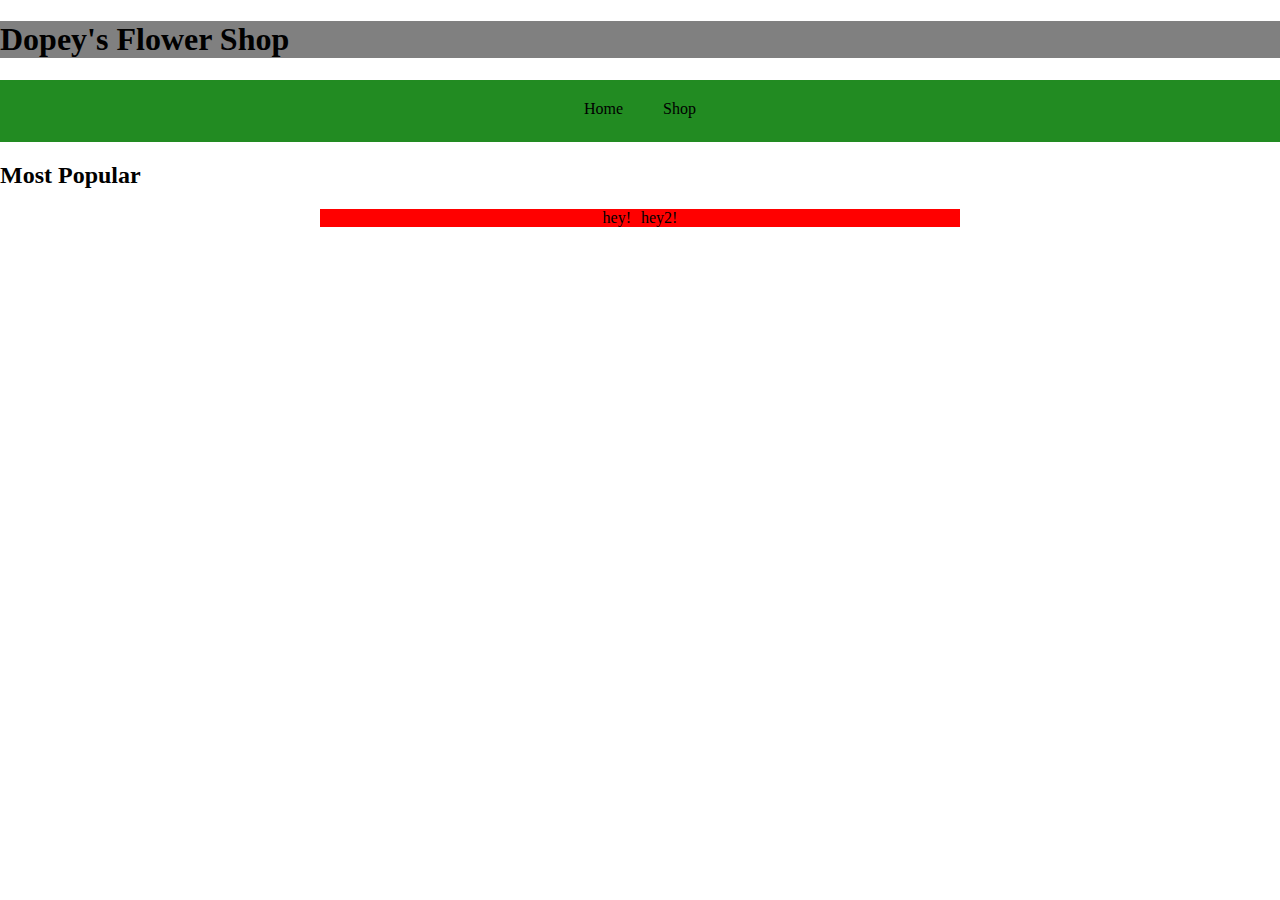
==== index.html @ 06262af2 "Add files via upload" ====
<!DOCTYPE HTML>
<html>
	<head>
		<title>Dopey's Flower Shop</title>
		<link rel="stylesheet" href="main.css">
	</head>
	
	<header>
		<h1>Dopey's Flower Shop</h1>
	</header>
	
	<nav id="sticky">
		<div>
			<ul>
				<li><a href="index.html">Home</a></li>
				<li><a href="shop.html">Shop</a></li>
			</ul>
		</div>
	</nav>
	
	<body>
		<h2>Most Popular</h2>
		<div class="display-showcase">
			<p1>hey!</p1>
			<p1>hey2!</p1>
		</div>
	</body>
	
	<footer>
	</footer>
</html>
---- main.css ----
header {
	background-color: grey;
	margin: 0px;
}

nav {
	padding: 0px;
	margin: 0px;
}
nav > div > ul > li {
	display: inline;
	text-align: center;
} 

nav > div > ul {
	display: inline-block;
	list-style-type: none;
	margin: 0;
	padding: 0;
	background-color: forestgreen;
}

nav > div {
	text-align: center;
	background-color: forestgreen;
}

nav > div > ul > li {
	float: left;
}

#sticky {
	position: sticky;
	top: 0;
}

nav > div > ul > li a {
  display: block;
  color: black;
  padding: 20px;
  text-decoration: none;
  text-align: center;
}

nav > div > ul > li a:hover {
  background-color: green;
  color: white;
}

body {
    padding: 0;
    margin: 0;
}

.display-showcase {
	background-color: red;
	display: inline-grid;
	margin: auto;
	width: 50%;
	display: flex;
	justify-content: center;
	column-gap: 10px;
}
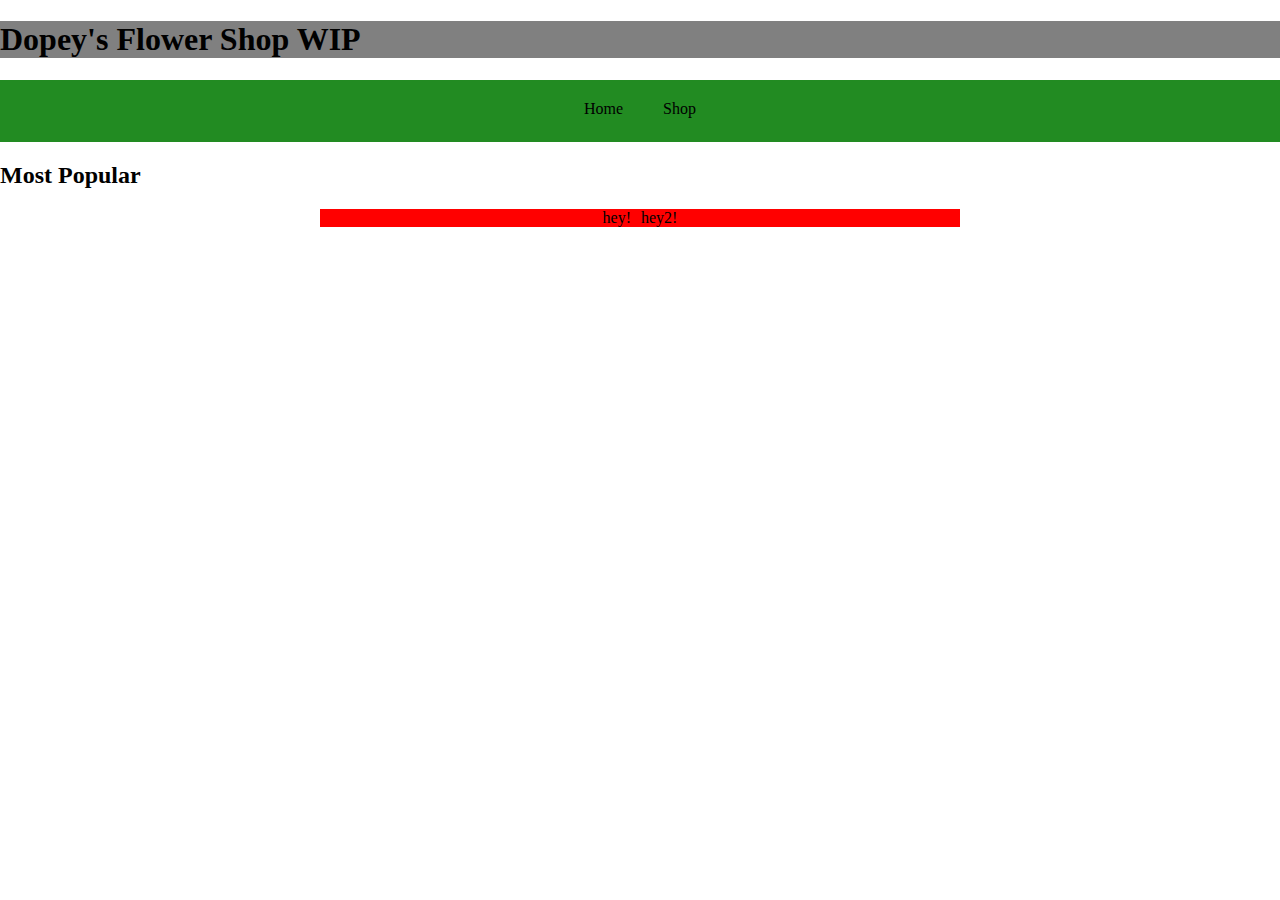
==== commit fcc63e81: "added wip to title and header" ====
--- a/index.html
+++ b/index.html
@@ -1,12 +1,12 @@
 <!DOCTYPE HTML>
 <html>
 	<head>
-		<title>Dopey's Flower Shop</title>
+		<title>Dopey's Flower Shop WIP</title>
 		<link rel="stylesheet" href="main.css">
 	</head>
 	
 	<header>
-		<h1>Dopey's Flower Shop</h1>
+		<h1>Dopey's Flower Shop WIP</h1>
 	</header>
 	
 	<nav id="sticky">
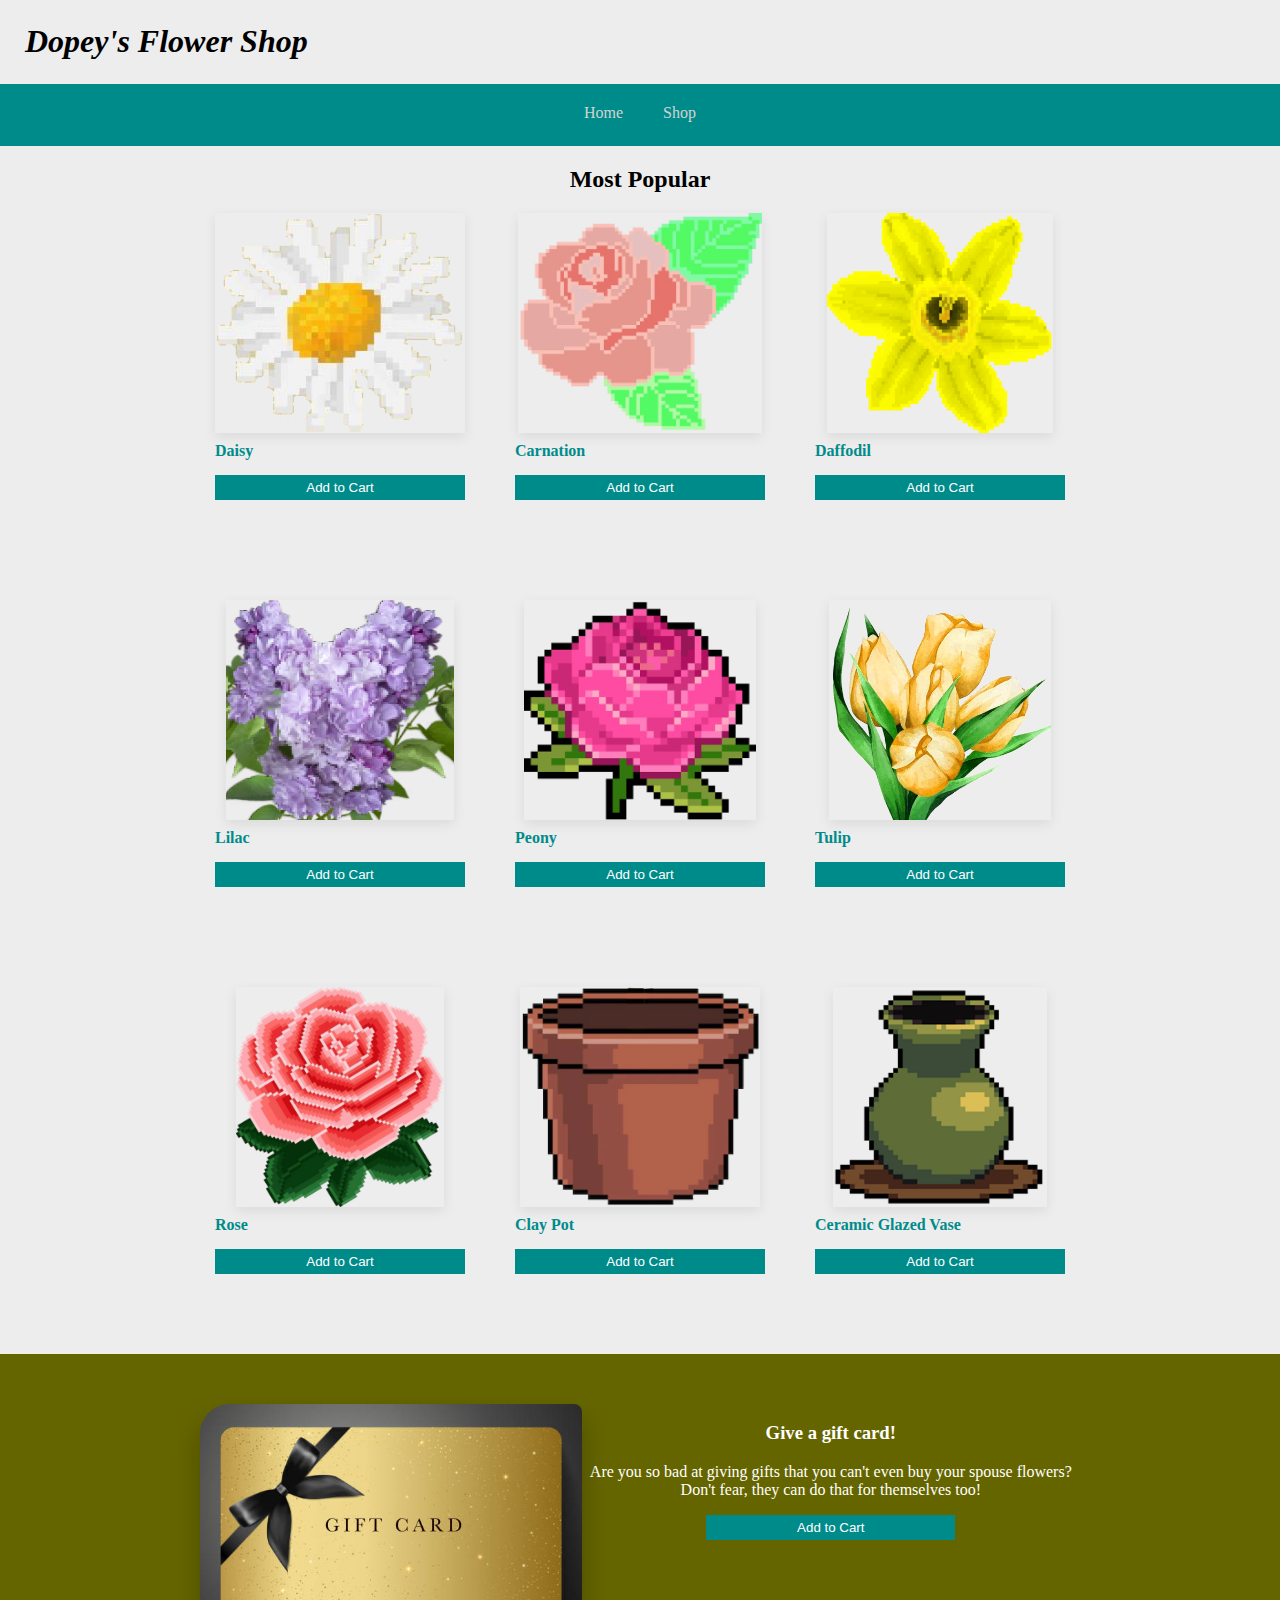
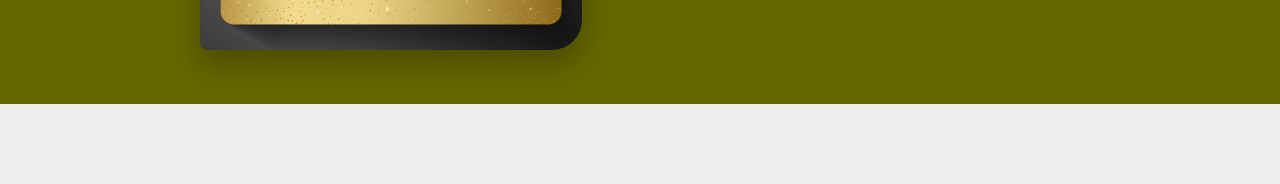
==== commit 97c70982: "Add files via upload" ====
--- a/index.html
+++ b/index.html
@@ -1,15 +1,15 @@
 <!DOCTYPE HTML>
 <html>
 	<head>
-		<title>Dopey's Flower Shop WIP</title>
+		<title>Dopey's Flower Shop</title>
 		<link rel="stylesheet" href="main.css">
 	</head>
 	
 	<header>
-		<h1>Dopey's Flower Shop WIP</h1>
+		<h1>Dopey's Flower Shop</h1>
 	</header>
 	
-	<nav id="sticky">
+	<nav class="sticky">
 		<div>
 			<ul>
 				<li><a href="index.html">Home</a></li>
@@ -19,10 +19,72 @@
 	</nav>
 	
 	<body>
-		<h2>Most Popular</h2>
+		<h2 class="display-header">Most Popular</h2>
 		<div class="display-showcase">
-			<p1>hey!</p1>
-			<p1>hey2!</p1>
+			<div class="product">
+				<img src="resources/daisy.png">
+					<div class="label"><p1>Daisy</p1></div>
+				<button>Add to Cart</button>
+			</div>
+			
+			<div class="product">
+				<img src="resources/carnation.png">
+					<div class="label"><p1>Carnation</p1></div>
+				<button>Add to Cart</button>
+			</div>
+			
+			<div class="product">
+				<img src="resources/daffodil.png">
+					<div class="label"><p1>Daffodil</p1></div>
+				<button>Add to Cart</button>
+			</div>
+			
+			<div class="product">
+				<img src="resources/lilac.png">
+					<div class="label"><p1>Lilac</p1></div>
+				<button>Add to Cart</button>
+			</div>
+			
+			<div class="product">
+				<img src="resources/peony.png">
+					<div class="label"><p1>Peony</p1></div>
+				<button>Add to Cart</button>
+			</div>
+			
+			<div class="product">
+				<img src="resources/tulip.png">
+					<div class="label"><p1>Tulip</p1></div>
+				<button>Add to Cart</button>
+			</div>
+			
+			<div class="product">
+				<img src="resources/rose.png">
+					<div class="label"><p1>Rose</p1></div>
+				<button>Add to Cart</button>
+			</div>
+			
+			<div class="product">
+				<img src="resources/pot.png">
+					<div class="label"><p1>Clay Pot</p1></div>
+				<button>Add to Cart</button>
+			</div>
+			
+			<div class="product">
+				<img src="resources/vase.png">
+					<div class="label"><p1>Ceramic Glazed Vase</p1></div>
+				<button>Add to Cart</button>
+			</div>
+		</div>
+		
+		<div class="giftcard">
+			<div>
+				<img src="resources/gift-card.jpg">
+			</div>
+			<div>
+			<h3>Give a gift card!</h3>
+				<p>Are you so bad at giving gifts that you can't even buy your spouse flowers? Don't fear, they can do that for themselves too!</p>
+				<button type="button">Add to Cart</button>
+			<div>
 		</div>
 	</body>
 	
--- a/main.css
+++ b/main.css
@@ -1,63 +1,146 @@
 header {
-	background-color: grey;
-	margin: 0px;
+	padding: 2px 25px;
+	font-family: papyrus;
+	font-style: italic;
 }
-
-nav {
-	padding: 0px;
-	margin: 0px;
-}
-nav > div > ul > li {
-	display: inline;
-	text-align: center;
-} 
 
 nav > div > ul {
 	display: inline-block;
 	list-style-type: none;
 	margin: 0;
 	padding: 0;
-	background-color: forestgreen;
 }
 
 nav > div {
 	text-align: center;
-	background-color: forestgreen;
+	background-color: darkcyan;
 }
 
 nav > div > ul > li {
 	float: left;
 }
 
-#sticky {
+.sticky {
+	position: -webkit-sticky;
 	position: sticky;
 	top: 0;
+	z-index: 1
 }
 
 nav > div > ul > li a {
   display: block;
-  color: black;
+  color: lightgrey;
   padding: 20px;
   text-decoration: none;
   text-align: center;
 }
 
 nav > div > ul > li a:hover {
-  background-color: green;
-  color: white;
+  background-color: lightseagreen;
+  color: white
+}
+
+h2 {
+	padding: 0px 25px;
+	text-align: center;
 }
 
 body {
     padding: 0;
     margin: 0;
+	background-color: #ededed;
+	font-family: verdana;
 }
 
 .display-showcase {
-	background-color: red;
-	display: inline-grid;
+	display: grid;
 	margin: auto;
+	max-width: 66%;
+	justify-content: center;
+	gap: 100px 50px;
+	grid-template-columns: auto auto auto;
+	margin-bottom: 80px;
+}
+
+.product:hover {
+	transform: scale(1.005);
+}
+
+.product {
+	width: 250px;
+	display: inline-block;
+	margin: auto;
+	text-align: center;
+	height: auto;
+}
+.product button {
+	background-color: darkcyan;
+	color: white;
+	width: 100%;
+	padding: 5px;
+	margin-top: 10px;
+	border: none;
+}
+button:hover {
+	background-color: darkgrey;
+	cursor: pointer;
+}
+
+.product img {
+	max-width: 100%;
+	height: 220px;
+	box-shadow: rgba(0, 0, 0, 0.08) 0px 4px 12px;
+}
+
+.product p1 {
+	color: darkcyan;
+	font-weight: bold;
+}
+
+.label {
+	text-align: left;
+	margin: 5px 0px;
+}
+
+@media screen and (max-width: 1000px) {
+    .display-showcase {
+        grid-template-columns: auto auto;
+    }
+}
+
+@media screen and (max-width: 600px) {
+    .display-showcase {
+        grid-template-columns: auto;
+    }
+}
+
+.giftcard {
+	margin: 20px 0px;
+	background-color: #656500;
+	height: auto;
+	display: flex;
+	padding: 50px 200px;
+	text-align: center;
+	justify-content: center;
+	color: white;
+	margin-bottom: 80px;
+}
+.giftcard img {
+	max-width: 100%;
+	margin-right: 50px;
+	border-radius: 30px 8px;
+	box-shadow: rgba(0, 0, 0, 0.25) 0px 14px 28px;
+}
+
+.giftcard button {
+	background-color: darkcyan;
+	border: none;
+	color: white;
+	padding: 5px;
 	width: 50%;
-	display: flex;
-	justify-content: center;
-	column-gap: 10px;
-}+}
+
+.giftcard button:hover {
+	background-color: darkgrey;
+}
+		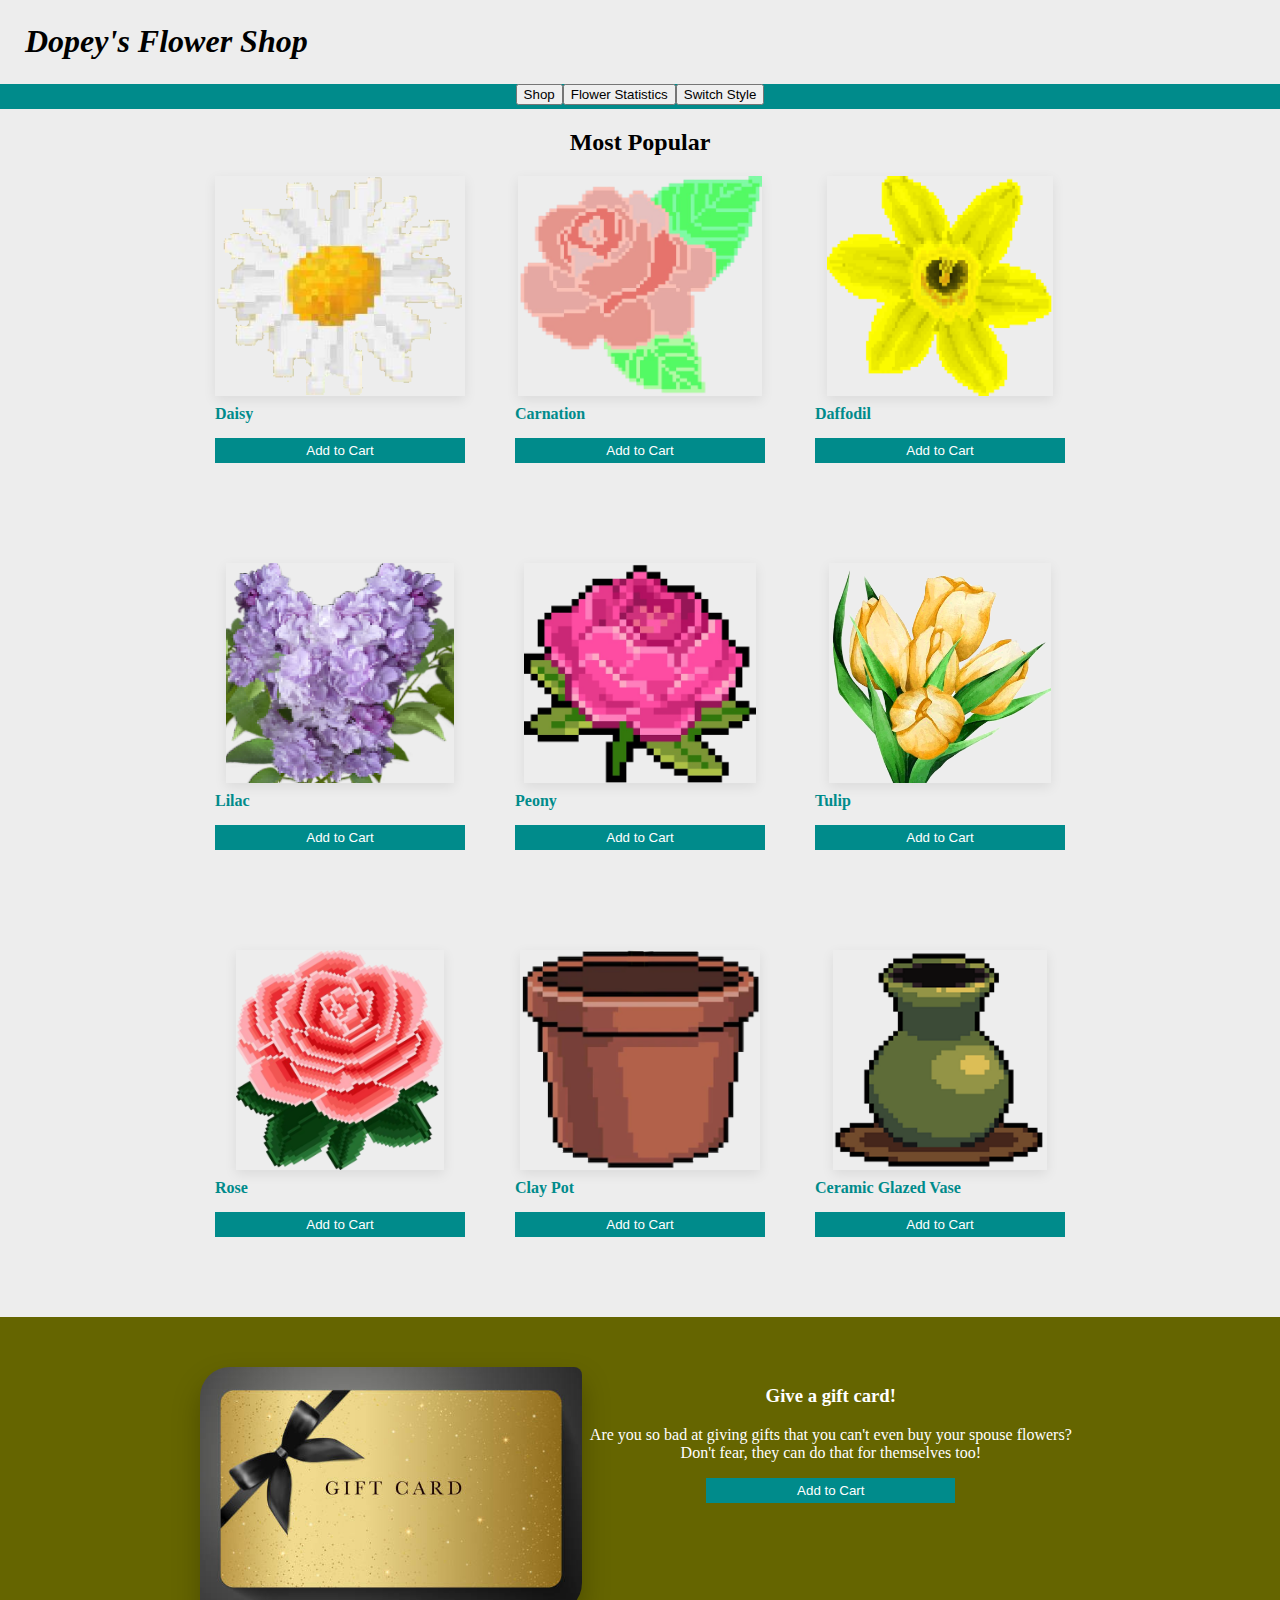
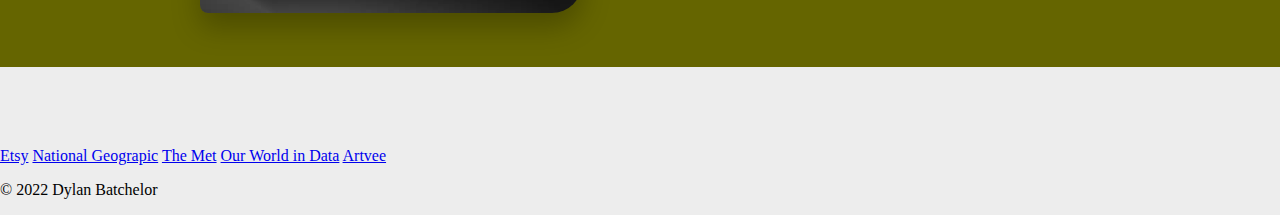
==== commit 9c252030: "Update index.html" ====
--- a/index.html
+++ b/index.html
@@ -1,9 +1,23 @@
 <!DOCTYPE HTML>
 <html>
 	<head>
-		<title>Dopey's Flower Shop</title>
-		<link rel="stylesheet" href="main.css">
+		<title>Dopey's Flower Shop Landing Page</title>
+		<link id='csslink' rel="stylesheet" href="main.css" />
 	</head>
+	
+	<script>
+	    function toggleCSS() {
+          // Obtains the <link> element that links to the css (by using its id).
+          var currentCSS = document.getElementById('csslink');
+
+          // Change the value of href attribute to change the css file.
+          if (currentCSS.getAttribute('href') == 'main.css') {
+            currentCSS.setAttribute('href', 'alternate.css');
+          } else {
+            currentCSS.setAttribute('href', 'main.css');
+          }
+      }
+  </script>
 	
 	<header>
 		<h1>Dopey's Flower Shop</h1>
@@ -12,82 +26,94 @@
 	<nav class="sticky">
 		<div>
 			<ul>
-				<li><a href="index.html">Home</a></li>
-				<li><a href="shop.html">Shop</a></li>
+				<li><button onclick="location.href = 'index.html';"class="navbutton">Shop</button></li>
+				<li><button onclick="location.href = 'flowerstats.html';"class="navbutton">Flower Statistics</button></li>
+				<li><button onclick="toggleCSS()" class="navbutton">Switch Style</button></li>
 			</ul>
 		</div>
 	</nav>
 	
 	<body>
-		<h2 class="display-header">Most Popular</h2>
+		<h2>Most Popular</h2>
 		<div class="display-showcase">
 			<div class="product">
-				<img src="resources/daisy.png">
+				<img src="resources/daisy.png" alt="image of daisy">
 					<div class="label"><p1>Daisy</p1></div>
-				<button>Add to Cart</button>
+				<button onclick="location.href = 'purgatory.html';">Add to Cart</button>
 			</div>
 			
 			<div class="product">
-				<img src="resources/carnation.png">
+				<img src="resources/carnation.png" alt="image of carnation">
 					<div class="label"><p1>Carnation</p1></div>
-				<button>Add to Cart</button>
+				<button onclick="location.href = 'purgatory.html';">Add to Cart</button>
 			</div>
 			
 			<div class="product">
-				<img src="resources/daffodil.png">
+				<img src="resources/daffodil.png" alt="image of daffodil">
 					<div class="label"><p1>Daffodil</p1></div>
-				<button>Add to Cart</button>
+				<button onclick="location.href = 'purgatory.html';">Add to Cart</button>
 			</div>
 			
 			<div class="product">
-				<img src="resources/lilac.png">
+				<img src="resources/lilac.png" alt="image of lilac">
 					<div class="label"><p1>Lilac</p1></div>
-				<button>Add to Cart</button>
+				<button onclick="location.href = 'purgatory.html';">Add to Cart</button>
 			</div>
 			
 			<div class="product">
-				<img src="resources/peony.png">
+				<img src="resources/peony.png" alt="image of peony">
 					<div class="label"><p1>Peony</p1></div>
-				<button>Add to Cart</button>
+				<button onclick="location.href = 'purgatory.html';">Add to Cart</button>
 			</div>
 			
 			<div class="product">
-				<img src="resources/tulip.png">
+				<img src="resources/tulip.png" alt="image of tulip">
 					<div class="label"><p1>Tulip</p1></div>
-				<button>Add to Cart</button>
+				<button onclick="location.href = 'purgatory.html';">Add to Cart</button>
 			</div>
 			
 			<div class="product">
-				<img src="resources/rose.png">
+				<img src="resources/rose.png" alt="image of rose">
 					<div class="label"><p1>Rose</p1></div>
-				<button>Add to Cart</button>
+				<button onclick="location.href = 'purgatory.html';">Add to Cart</button>
 			</div>
 			
 			<div class="product">
-				<img src="resources/pot.png">
+				<img src="resources/pot.png" alt="image of a pot">
 					<div class="label"><p1>Clay Pot</p1></div>
-				<button>Add to Cart</button>
+				<button onclick="location.href = 'purgatory.html';">Add to Cart</button>
 			</div>
 			
 			<div class="product">
-				<img src="resources/vase.png">
+				<img src="resources/vase.png" alt="image of a vase">
 					<div class="label"><p1>Ceramic Glazed Vase</p1></div>
-				<button>Add to Cart</button>
+				<button onclick="location.href = 'purgatory.html';">Add to Cart</button>
 			</div>
 		</div>
 		
 		<div class="giftcard">
 			<div>
-				<img src="resources/gift-card.jpg">
+				<img src="resources/gift-card.jpg" alt="image of a gift card">
 			</div>
-			<div>
+			<div class="giftcard-text">
 			<h3>Give a gift card!</h3>
 				<p>Are you so bad at giving gifts that you can't even buy your spouse flowers? Don't fear, they can do that for themselves too!</p>
-				<button type="button">Add to Cart</button>
-			<div>
+				<button type="button" onclick="location.href = 'purgatory.html';">Add to Cart</button>
+			</div>
 		</div>
 	</body>
 	
 	<footer>
+		<div class="contact">
+			<a href="https://etsy.com" target="_blank">Etsy</a>
+			<a href="https://www.nationalgeographic.com/ " target="_blank">National Geograpic</a>
+			<a href="https://www.metmuseum.org/" target="_blank">The Met</a>
+			<a href="https://ourworldindata.org/" target="_blank">Our World in Data</a>
+			<a href="https://artvee.com/" target="_blank">Artvee</a>
+		</div>
+		</div>
+		<div class="copyright">
+			<p>&copy 2022 Dylan Batchelor</p>
+		</div>
 	</footer>
 </html>
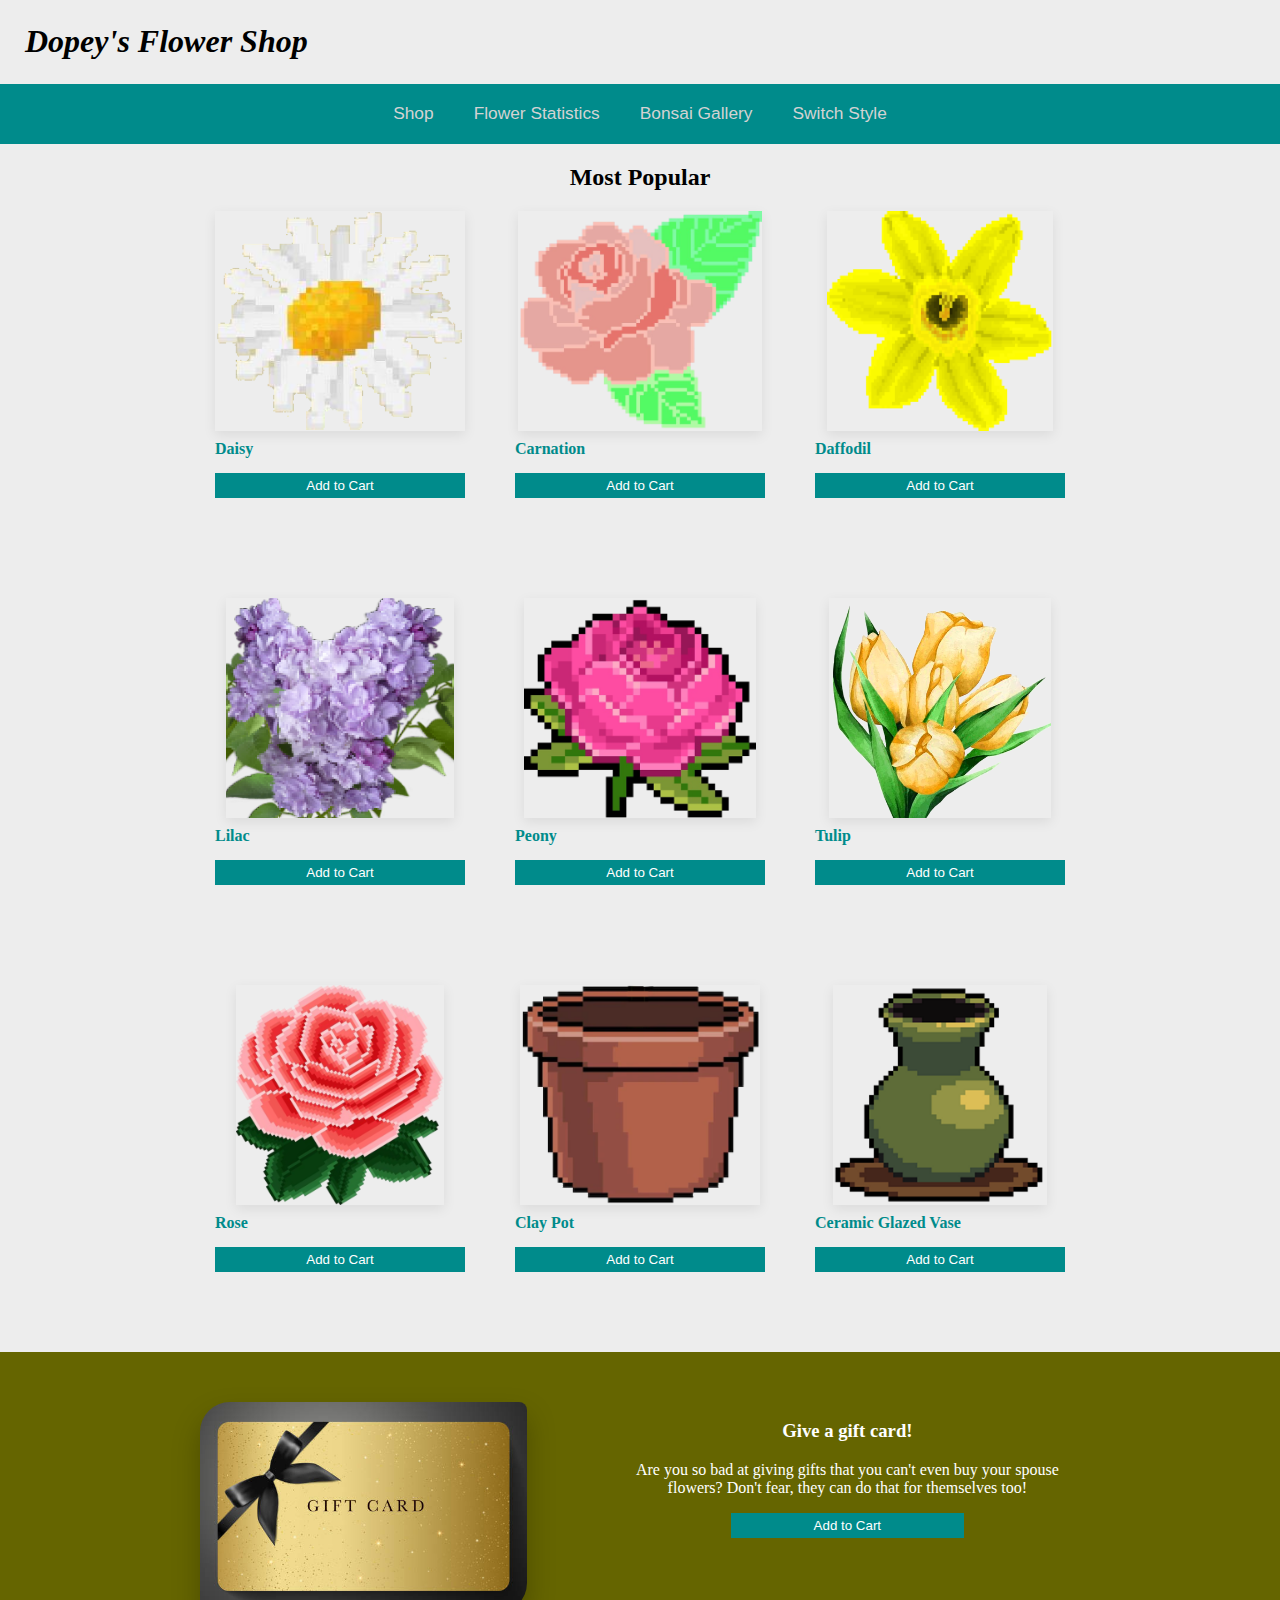
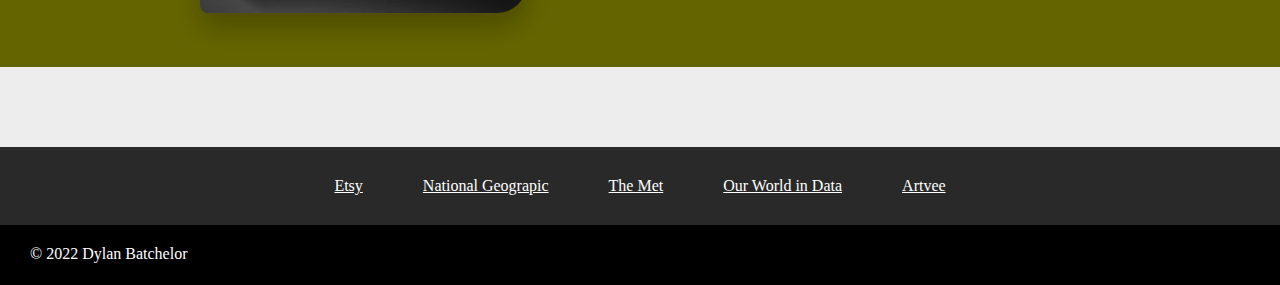
==== commit 9865f180: "Update index.html" ====
--- a/index.html
+++ b/index.html
@@ -28,6 +28,7 @@
 			<ul>
 				<li><button onclick="location.href = 'index.html';"class="navbutton">Shop</button></li>
 				<li><button onclick="location.href = 'flowerstats.html';"class="navbutton">Flower Statistics</button></li>
+				<li><button onclick="location.href = 'bonsaigallery.html';"class="navbutton">Bonsai Gallery</button></li>
 				<li><button onclick="toggleCSS()" class="navbutton">Switch Style</button></li>
 			</ul>
 		</div>
--- a/main.css
+++ b/main.css
@@ -3,6 +3,45 @@
 	font-family: papyrus;
 	font-style: italic;
 }
+
+h4 {
+	color: darkcyan;
+	font-weight: bold;
+}
+
+.center {
+	text-align: center;
+	margin-right: auto;
+	margin-left: auto;
+	width: 66%;
+	margin-bottom: 30px;
+}
+
+.centerdiv {
+	text-align: center;
+	margin-right: auto;
+	margin-left: auto;
+	width: 66%;
+	margin-bottom: 150px;
+}
+
+.navbutton {
+	border: none;
+	height: 60px;
+	padding: 0px 20px;
+	background-color: darkcyan;
+	display: block;
+	color: lightgrey;
+	text-decoration: none;
+	text-align: center;
+	font-size: 13pt;
+}
+
+.navbutton:hover {
+  background-color: lightseagreen;
+  color: white;
+}
+
 
 nav > div > ul {
 	display: inline-block;
@@ -14,10 +53,16 @@
 nav > div {
 	text-align: center;
 	background-color: darkcyan;
+	height: 60px;
 }
 
 nav > div > ul > li {
 	float: left;
+}
+
+nav > div > ul > li:hover {
+	background-color: lightseagreen;
+	color: white;
 }
 
 .sticky {
@@ -35,10 +80,7 @@
   text-align: center;
 }
 
-nav > div > ul > li a:hover {
-  background-color: lightseagreen;
-  color: white
-}
+
 
 h2 {
 	padding: 0px 25px;
@@ -127,7 +169,6 @@
 }
 .giftcard img {
 	max-width: 100%;
-	margin-right: 50px;
 	border-radius: 30px 8px;
 	box-shadow: rgba(0, 0, 0, 0.25) 0px 14px 28px;
 }
@@ -139,8 +180,48 @@
 	padding: 5px;
 	width: 50%;
 }
+.giftcard-text {
+	padding-left: 10%;
+}
 
 .giftcard button:hover {
 	background-color: darkgrey;
 }
-		+
+.footer {
+	margin: 0px;
+	padding: 0px;
+}
+
+.contact {
+	background-color: #292929;
+	height: 100%;
+	margin: 0px;
+	display: flex;
+	justify-content: center;
+}
+.contact a {
+	padding:30px;
+	color: white;
+}
+
+.contact a:visited {
+	color: yellow;
+}
+
+.copyright {
+	background-color: black;
+	height: 60px;
+	margin: 0px;
+}
+
+footer p {
+	margin-top: 0px;
+	padding: 20px 0px 0 30px;
+	color: white;
+}
+
+table, th, td {
+  border:1px dotted darkcyan;
+}
+
